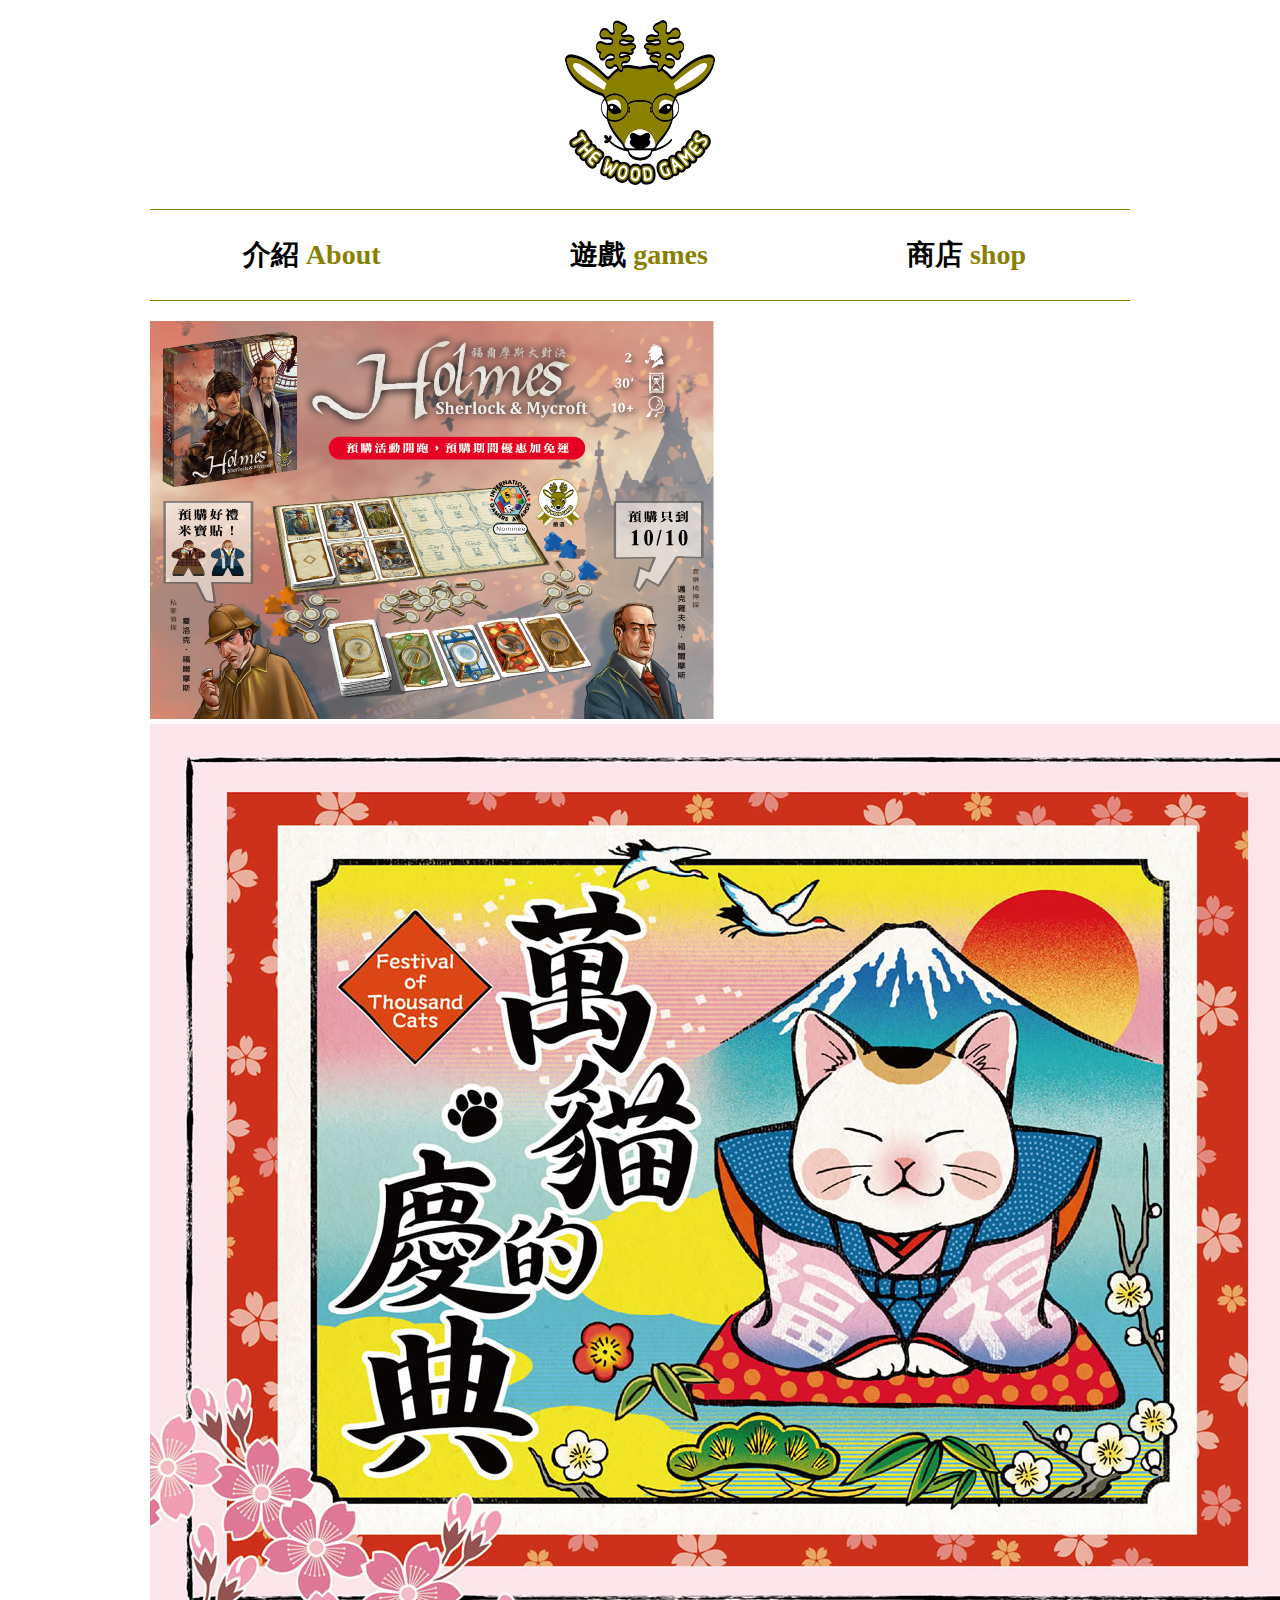
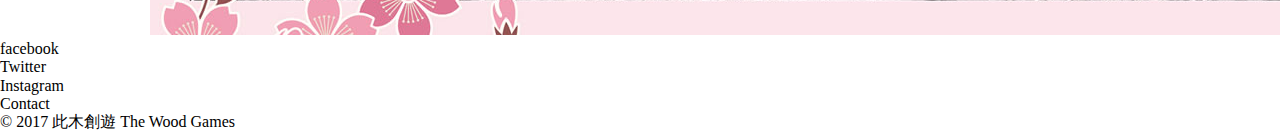
==== index.html @ ff1a3438 "第一次網頁製作" ====
<!DOCTYPE html>
<html lang="zh-Hant-TW">
<head>
    <meta charset="UTF-8">
    <meta name="viewport" content="width=device-width, initial-scale=1.0">
    <title>此木創遊 The Wood Games</title>
    <link rel="stylesheet" href="css/normalize.css">
    <link rel="stylesheet" href="css/main.css">
</head>
<body>
    <div class="main">
        <header>
            <img class="logo" src="img/logo.png" alt="此木創遊 The Wood Games">
            <!-- alt滑鼠移過去的說明 -->
        </header>
        <!-- 頭部logo的標籤header -->
        <nav>
            <ul>
                <li>
                    <Span>介紹</Span>
                    <span class="en_text">About</span>
                </li>
                <li>
                    <Span>遊戲</Span>
                    <Span class="en_text">games</Span>
                </li>
                <li>
                    <span>商店</span>
                    <span class="en_text">shop</span>
                </li>
                
            </ul> 
        </nav>
        <!-- 導覽選單可用nav -->
        <div class="content">
            <img src="img/0.5.png" alt="">
            <img src="img/DM.jpg" alt="">
        </div>
    </div>
    <footer>
        <ul>
            <li><a href="#"></a>facebook</li>
            <li><a href="#"></a>Twitter</li>
            <li><a href="#"></a>Instagram</li>
            <li><a href="#"></a>Contact</li>
        </ul>
        <div>
            &copy; 2017 此木創遊 The Wood Games
        </div>
    </footer>
</body>
</html>
---- css/main.css ----
html {
    -webkit-box-sizing: border-box;
    -moz-box-sizing: border-box;
    box-sizing: border-box;
}

/* 查詢css供應商前綴為符合瀏覽器畫面 */
*,
*:before,
*:after {
    -webkit-box-sizing: inherit;
    -moz-box-sizing: inherit;
    box-sizing: inherit;
}

ul {
    list-style-type: none;
    margin: 0;
    padding: 0;
}

.main {
    width: 980px;
    margin: 0 auto;
    /* 置中語法 */
}

.main>header {
    text-align: center;
}

.main>header>img.logo {
    width: 150px;
    margin-top: 20px;
    margin-bottom: 20px;
}

/* 子選擇器用>可以精準知道位置 */

.main>nav {
    border-top: 1px solid #898000;
    border-bottom: 1px solid #898000;
    margin-bottom: 20px;
}

.main>nav>ul>li {
    display: inline-block;
    width: 33%;
    height: 90px;
    line-height: 90px;
    text-align: center;
    font-size: 28px;
    font-weight: bold;
}
.en_text{
    color: #898000;
}
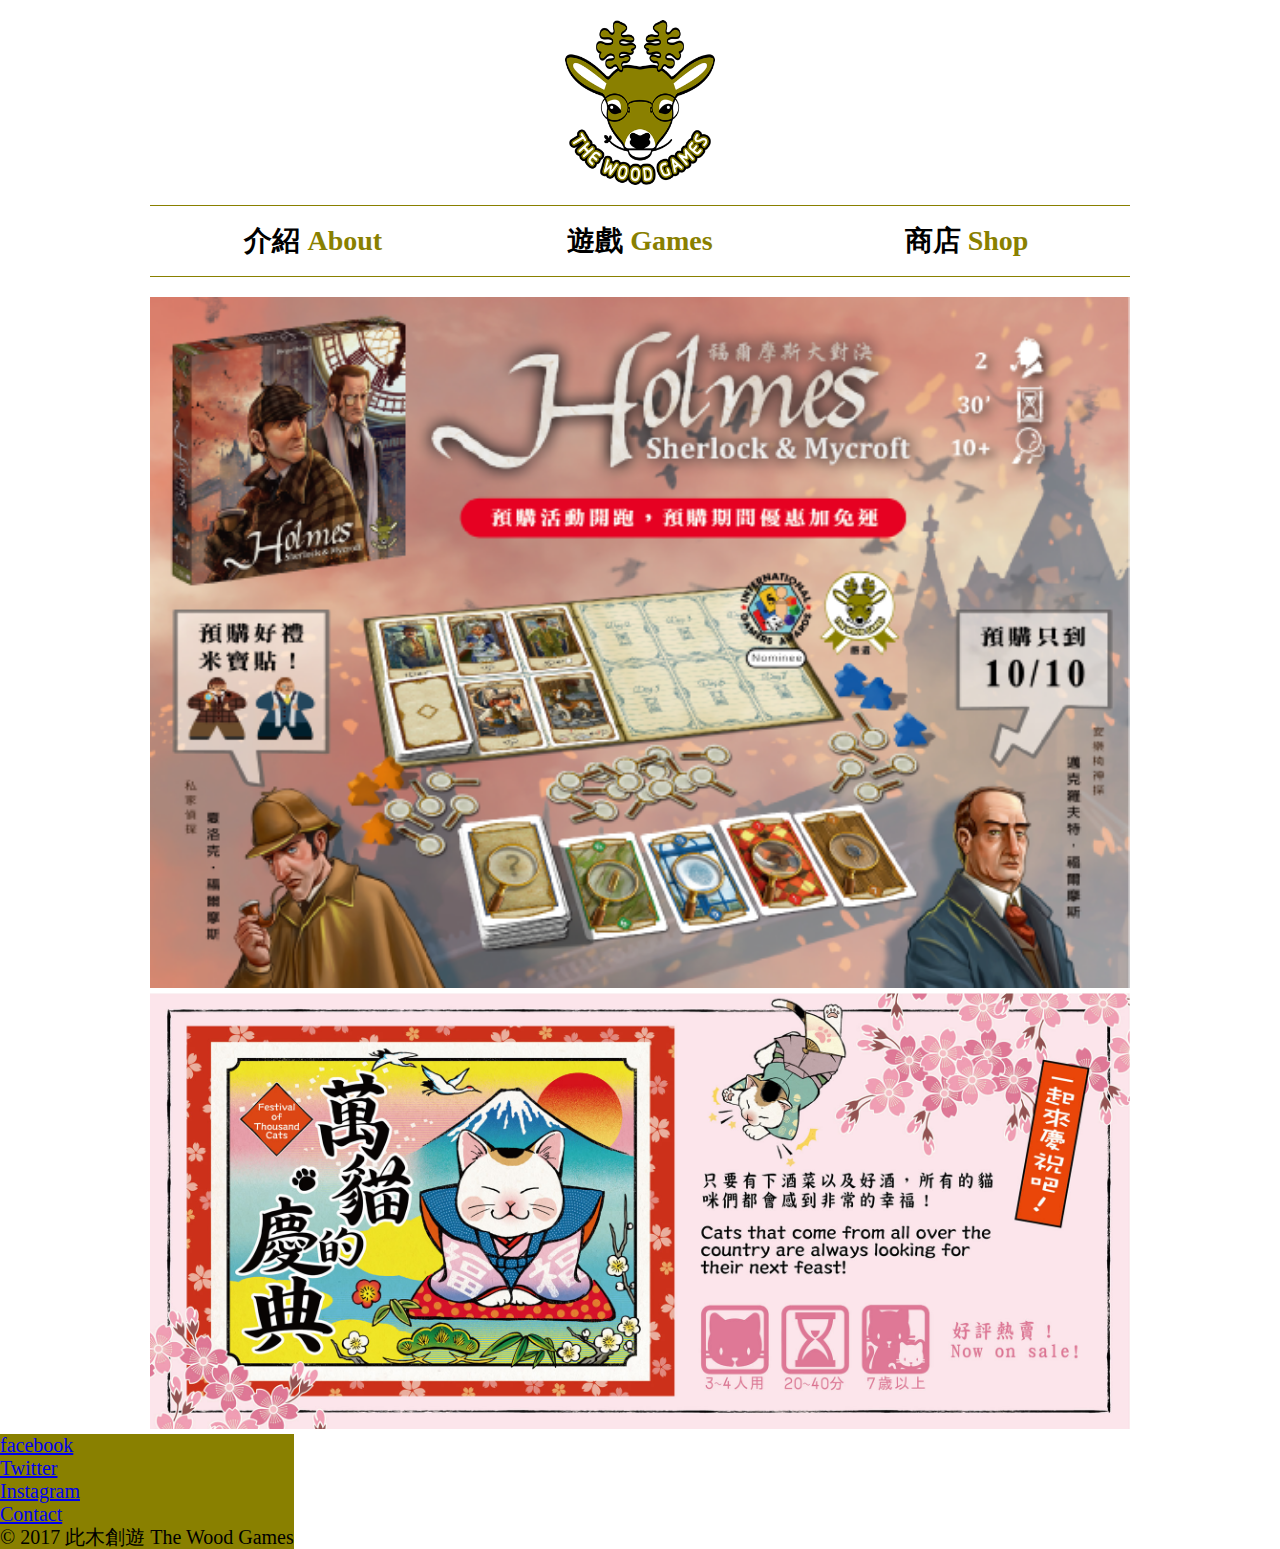
==== commit 8cc2e177: "選單製作" ====
--- a/index.html
+++ b/index.html
@@ -1,5 +1,6 @@
 <!DOCTYPE html>
 <html lang="zh-Hant-TW">
+
 <head>
     <meta charset="UTF-8">
     <meta name="viewport" content="width=device-width, initial-scale=1.0">
@@ -7,6 +8,7 @@
     <link rel="stylesheet" href="css/normalize.css">
     <link rel="stylesheet" href="css/main.css">
 </head>
+
 <body>
     <div class="main">
         <header>
@@ -17,19 +19,29 @@
         <nav>
             <ul>
                 <li>
-                    <Span>介紹</Span>
-                    <span class="en_text">About</span>
+                    <a class="nav_item" href="about.html">
+                        <Span>介紹</Span>
+                        <span class="en_text">About</span>
+                    </a>
                 </li>
                 <li>
-                    <Span>遊戲</Span>
-                    <Span class="en_text">games</Span>
+                    <div class="nav_item" >
+                        <Span>遊戲</Span>
+                        <Span class="en_text">Games</Span>
+                        <div class="nav_child">
+                            <a href="#">萬貓的慶典<br>Festival of Thousand Cats</a>
+                            <a href="#">福爾摩斯大對決<br>Holmes:Sherlock & Mycroft</a>
+                        </div>
+                    </a>
                 </li>
                 <li>
-                    <span>商店</span>
-                    <span class="en_text">shop</span>
+                    <a class="nav_item" href="shop.html">
+                        <span>商店</span>
+                        <span class="en_text">Shop</span>
+                    </a>
                 </li>
-                
-            </ul> 
+
+            </ul>
         </nav>
         <!-- 導覽選單可用nav -->
         <div class="content">
@@ -37,16 +49,17 @@
             <img src="img/DM.jpg" alt="">
         </div>
     </div>
-    <footer>
+    <footer class="a111">
         <ul>
-            <li><a href="#"></a>facebook</li>
-            <li><a href="#"></a>Twitter</li>
-            <li><a href="#"></a>Instagram</li>
-            <li><a href="#"></a>Contact</li>
+            <li><a href="#">facebook</a></li>
+            <li><a href="#">Twitter</a></li>
+            <li><a href="#">Instagram</a></li>
+            <li><a href="#">Contact</a></li>
         </ul>
         <div>
             &copy; 2017 此木創遊 The Wood Games
         </div>
     </footer>
 </body>
+
 </html>--- a/css/main.css
+++ b/css/main.css
@@ -13,6 +13,10 @@
     box-sizing: inherit;
 }
 
+body {
+    font-size: 20px;
+}
+
 ul {
     list-style-type: none;
     margin: 0;
@@ -20,22 +24,34 @@
 }
 
 .main {
-    width: 980px;
+    width: 100$;
+    max-width: 980px;
     margin: 0 auto;
-    /* 置中語法 */
+
+    /* 置中語法可將塊級元素block置中
+    margin-top: 0;
+    margin-bottom: 0;
+    margin-left: auto;
+    margin-right: auto; */
 }
 
 .main>header {
     text-align: center;
+    /* padding-top: 40px;
+    padding-bottom: 20px; */
 }
 
+#bea {
+    background-color: blueviolet;
+}
+/* 子選擇器用>可以精準知道位置 */
 .main>header>img.logo {
     width: 150px;
+    display: block;
+    margin: 0 auto;
     margin-top: 20px;
     margin-bottom: 20px;
 }
-
-/* 子選擇器用>可以精準知道位置 */
 
 .main>nav {
     border-top: 1px solid #898000;
@@ -45,13 +61,70 @@
 
 .main>nav>ul>li {
     display: inline-block;
-    width: 33%;
-    height: 90px;
-    line-height: 90px;
+    width: 33.33%;
+    margin-right: -5px;
+    /* 空白間距內縮 */
+    height: 70px;
+    line-height: 70px;
     text-align: center;
     font-size: 28px;
     font-weight: bold;
 }
-.en_text{
+
+.main>nav>ul>li>.nav_item {
+    text-decoration: none;
+    color: #000;
+    display: block;
+    position: relative;
+}
+
+.main>nav>ul>li>.nav_item>.nav_child{
+    /* 選單製作 */
+    display: none; 
+    position: absolute;
+    width: 100%;
+    line-height: 20px;
+    background-color: #898000;    
+}
+
+.main>nav>ul>li>.nav_item>.nav_child a{
+    display: block;
+    /* 連結擴展最大 */
+    color: #fff;
+    font-size: 16px;
+    /* 字體 */
+    height: 20%;
+    padding: 10px 20px;
+    /* 內距 */
+    text-decoration: none;
+    /* 下底線 */
+    text-align: left;
+    /* 靠左 */
+
+}
+
+.main>nav>ul>li>.nav_item:hover {
+    background-color: #DCDDDD;
+    /* 滑鼠滑過的顏色效果 */
+}
+
+.main>nav>ul>li>.nav_item>.nav_child a:hover{
+    background-color: #000;
+}
+
+.main>nav>ul>li>.nav_item:hover .nav_child {
+    display: block;
+}
+
+.main>.content img {
+    width: 100%;
+}
+
+.en_text {
     color: #898000;
+}
+
+.a111 {
+    background-color: #898000;
+    display: inline-block;
 }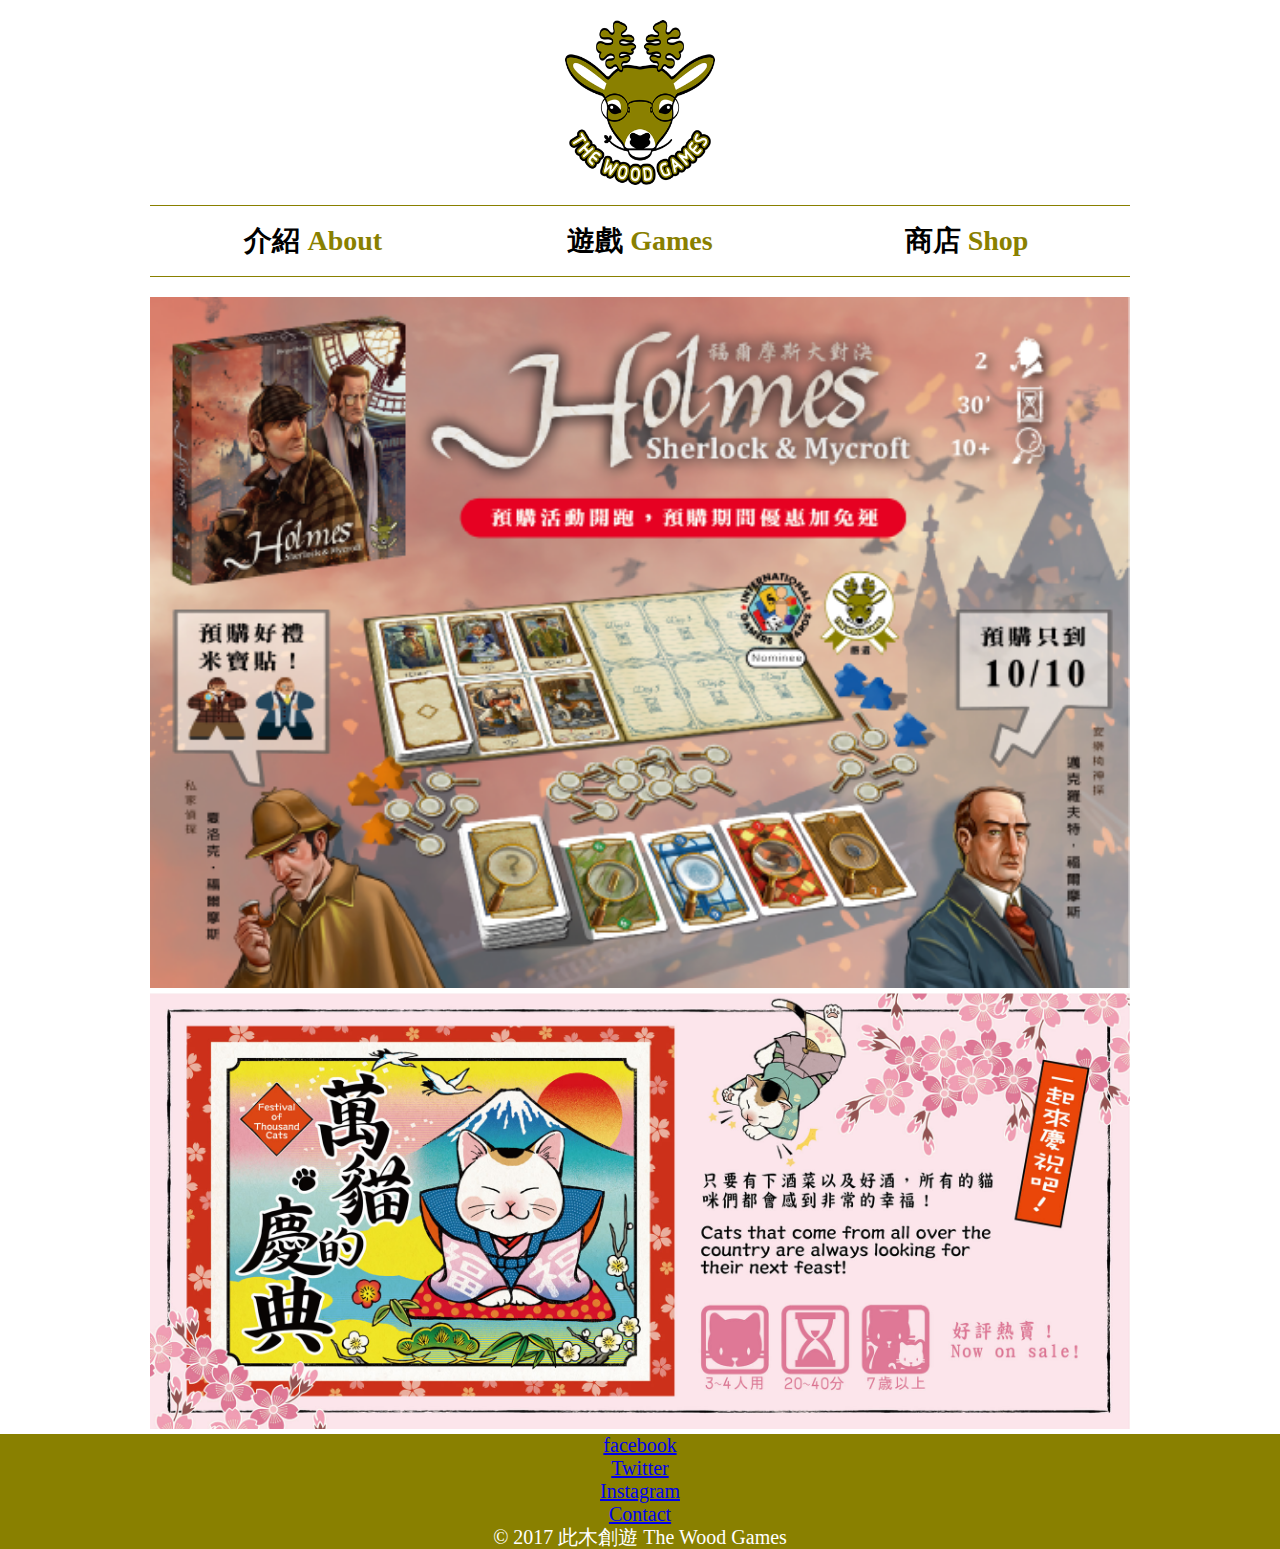
==== commit d043ba9e: "新增shop頁面" ====
--- a/index.html
+++ b/index.html
@@ -12,8 +12,10 @@
 <body>
     <div class="main">
         <header>
+            <a href="index.html">
             <img class="logo" src="img/logo.png" alt="此木創遊 The Wood Games">
             <!-- alt滑鼠移過去的說明 -->
+            </a>
         </header>
         <!-- 頭部logo的標籤header -->
         <nav>
@@ -49,17 +51,19 @@
             <img src="img/DM.jpg" alt="">
         </div>
     </div>
-    <footer class="a111">
-        <ul>
-            <li><a href="#">facebook</a></li>
-            <li><a href="#">Twitter</a></li>
-            <li><a href="#">Instagram</a></li>
-            <li><a href="#">Contact</a></li>
-        </ul>
+    <footer class="f_list">
         <div>
-            &copy; 2017 此木創遊 The Wood Games
+            <ul>
+                <li><a href="#">facebook</a></li>
+                <li><a href="#">Twitter</a></li>
+                <li><a href="#">Instagram</a></li>
+                <li><a href="#">Contact</a></li>
+            </ul>
+            <div>
+                &copy; 2017 此木創遊 The Wood Games
+            </div>
         </div>
-    </footer>
+        </footer>
 </body>
 
 </html>--- a/css/main.css
+++ b/css/main.css
@@ -26,7 +26,9 @@
 .main {
     width: 100$;
     max-width: 980px;
+    /* RWD設定規則寬百分比100%  */
     margin: 0 auto;
+    padding: auto;
 
     /* 置中語法可將塊級元素block置中
     margin-top: 0;
@@ -44,8 +46,9 @@
 #bea {
     background-color: blueviolet;
 }
+
 /* 子選擇器用>可以精準知道位置 */
-.main>header>img.logo {
+.main>header img.logo {
     width: 150px;
     display: block;
     margin: 0 auto;
@@ -57,6 +60,10 @@
     border-top: 1px solid #898000;
     border-bottom: 1px solid #898000;
     margin-bottom: 20px;
+}
+
+main>nav>ul {
+    display: flex;
 }
 
 .main>nav>ul>li {
@@ -64,6 +71,10 @@
     width: 33.33%;
     margin-right: -5px;
     /* 空白間距內縮 */
+    /* /  * 這是display flex的排版方式 */
+    */
+    /* 這display inllina2的排版方式 */
+    flex: 1;
     height: 70px;
     line-height: 70px;
     text-align: center;
@@ -78,16 +89,16 @@
     position: relative;
 }
 
-.main>nav>ul>li>.nav_item>.nav_child{
+.main>nav>ul>li>.nav_item>.nav_child {
     /* 選單製作 */
-    display: none; 
+    display: none;
     position: absolute;
     width: 100%;
     line-height: 20px;
-    background-color: #898000;    
-}
-
-.main>nav>ul>li>.nav_item>.nav_child a{
+    background-color: #898000;
+}
+
+.main>nav>ul>li>.nav_item>.nav_child a {
     display: block;
     /* 連結擴展最大 */
     color: #fff;
@@ -108,7 +119,7 @@
     /* 滑鼠滑過的顏色效果 */
 }
 
-.main>nav>ul>li>.nav_item>.nav_child a:hover{
+.main>nav>ul>li>.nav_item>.nav_child a:hover {
     background-color: #000;
 }
 
@@ -124,7 +135,100 @@
     color: #898000;
 }
 
-.a111 {
+/* shop.html的css */
+/* .main>.shop_content {
+    width: 100%;
+} */
+
+.shop_content>.p_content {
+    color: #58595B;
+    line-height: 20px;
+    letter-spacing: 1.5px;
+    /* 文字間距 */
+    font-size: 15px;
+    font-weight: bold;
+}
+
+.main>.shop_content>.item_wrap {
+    border: 1px solid #898000;
+    font-weight: bold;
+}
+
+.shop_content>.item_wrap>.item_row {
+    display: flex;
+    padding: 15px;
+}
+
+.shop_content>.item_wrap>.item_row>div {
+   flex: 1;
+}
+
+/* .shop_content>.item_wrap>.item_left>.item_mid{
+    padding-bottom: 7px;
+    color: #c20808;
+} */
+
+.shop_content>.item_wrap>.item_row >.item_right .item_title {
+    font-weight: bold;
+    border-bottom: 1px solid #898000;
+    padding-bottom: 7px;
+}
+
+.shop_content>.item_wrap>.item_row >.item_right .item_child .item_child{
+    display: flex;
+} 
+
+.price_txt{
+    font-weight: bold;
+    font-size: 17px;
+    padding-bottom: 3px;
+    color: #898000;
+    margin-bottom: 13px;
+}
+
+.game_txt{
+    font-weight: bold;
+    padding-bottom: 3px;
+    color: #000;
+}
+
+.buy_btn{
+    margin-left: 210px;
+    text-decoration: none;
+    background-color: #898000;
+    color: #fff;
+    padding: 10px;
+    padding-top: 10px;
+    display: block;
+    border-radius: 15px;
+    /* 圓角 */
+}
+
+.buy_btn:hover {
+    background-color: #000000;
+    /* 滑鼠滑過的顏色效果 */
+}
+
+
+
+.f_list {
     background-color: #898000;
     display: inline-block;
+    display: block;
+    text-align: center;
+    color: #fff;
+    text-decoration: none;
+}
+
+@media(max-width:992px) {
+
+    /* 手機設定直700~900之間 */
+    .main>nav>ul {
+        flex-direction: column;
+    }
+
+    .main>nav>ul>li {
+        width: 100%
+    }
+
 }